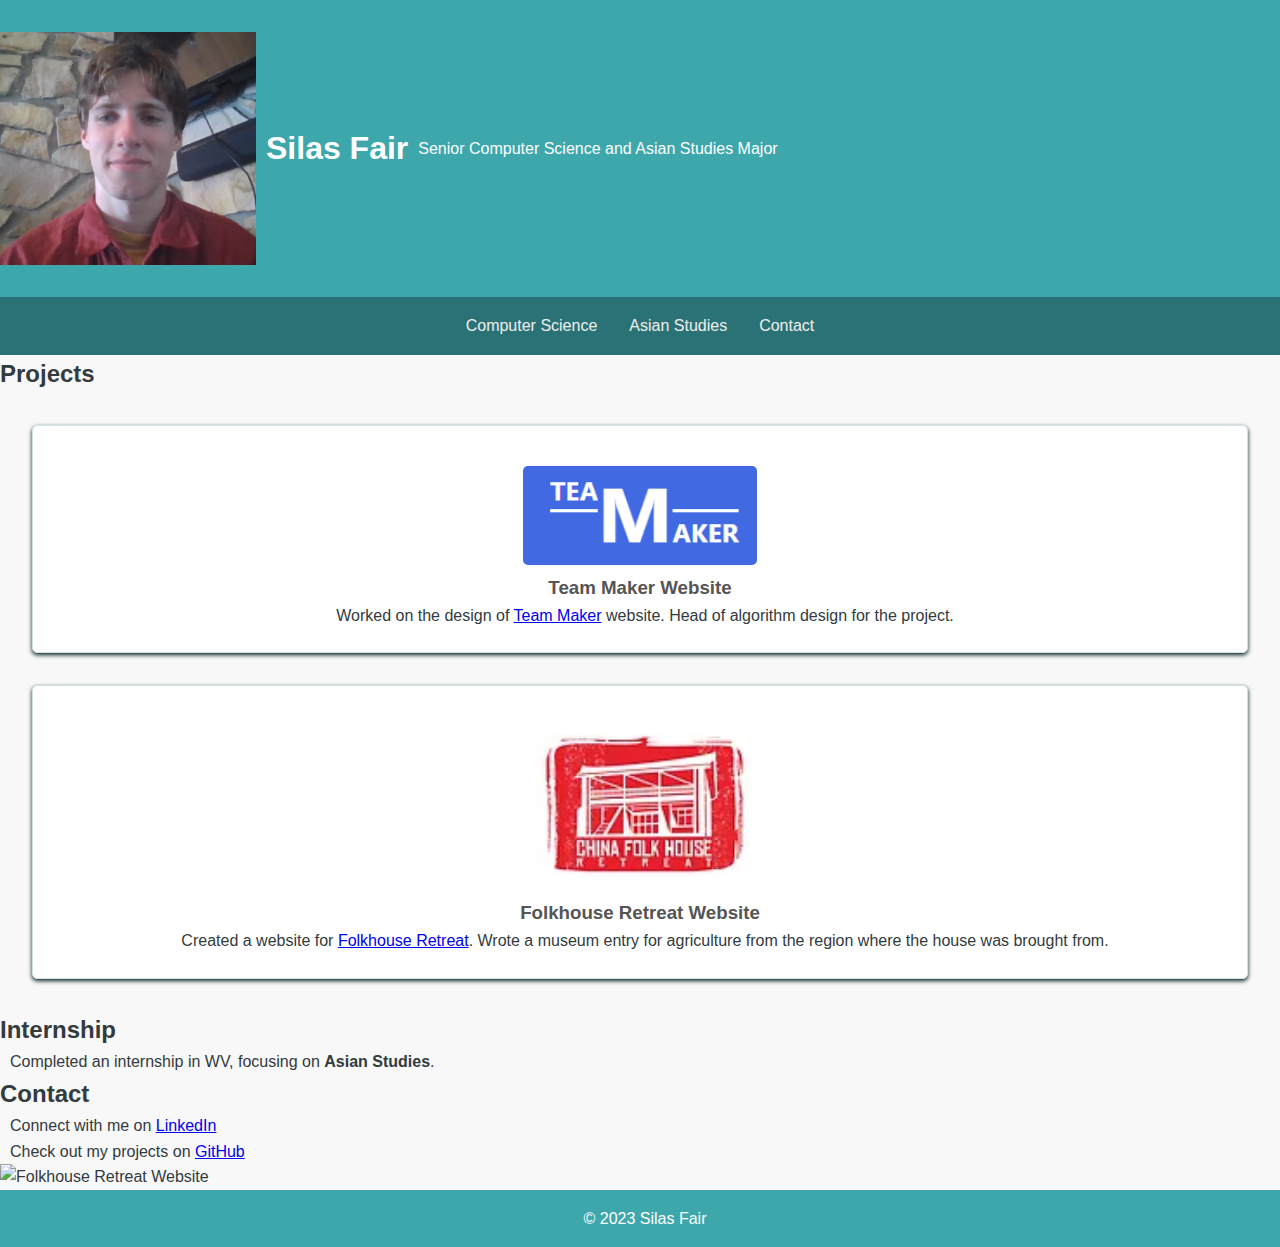
==== index.html @ 1145513f "Moved code from homepage to index file." ====
<!DOCTYPE html>
<html lang="en">
<head>
<link rel="stylesheet" type="text/css" href="style.css" />
     <meta charset="UTF-8">
    <meta name="viewport" content="width=device-width, initial-scale=1.0">
    <title>Silas Fair - Portfolio</title>
</head>
<body>
    <header>
        <img width="30%" src="Headshot.jpg" alt="Team Maker Website">
        <h1>Silas Fair</h1>
        <p>Senior Computer Science and Asian Studies Major</p>
        <p></p>
    </header>
    
    <nav>
        <ul>
            <li><a href="#projects">Computer Science</a></li>
            <li><a href="#internship">Asian Studies</a></li>
            <li><a href="#contact">Contact</a></li>
        </ul>
    </nav>
    
    <section id="projects">
        <h2>Projects</h2>
        <div class="project">
        <center>
            <img width="20%" src="teammakerphoto.PNG" alt="Team Maker Website">
            <h3>Team Maker Website</h3>
            <p>Worked on the design of <a href="http://www.TeamMakeronline.com">Team Maker</a> website. Head of algorithm design for the project.</p>
        </center>
        </div>
        <div class="project">
        <center><img width="20%" src="CFHR image.PNG" alt="Folkhouse Retreat Website">
            <h3>Folkhouse Retreat Website</h3>
            <p>Created a website for <a href="https://www.chinafolkhouse.org/">Folkhouse Retreat</a>. Wrote a museum entry for agriculture from the region where the house was brought from.</p>
        </center>
        </div>
    </section>
    
    <section id="internship">
        <h2>Internship</h2>
        <p>Completed an internship in WV, focusing on <strong>Asian Studies</strong>.</p>
    </section>
    
    <section id="contact">
        <h2>Contact</h2>
        <p>Connect with me on <a href="https://www.linkedin.com/in/silas-fair/">LinkedIn</a></p>
        <p>Check out my projects on <a href="https://github.com/SilasFair121221?tab=repositories">GitHub</a></p>
    </section>
    <img width=100% src="WIN_20200814_11_48_20_Pro.jpg" alt="Folkhouse Retreat Website">
    <footer>
        <p>&copy; 2023 Silas Fair</p>
    </footer>
</body>
</html>
---- style.css ----
/* Reset padding and margins */
    body, h1, h2, h3, p, ul, li {
        margin: 0;
        padding: 0;
    }
    
    header {
        display: flex;
        align-items: center;
    }

    img {
        width: 20%;
    }

    h1, p {
        margin-left: 10px; /* Adjust the margin as needed */
    }
    
    body {
        font-family: Arial, sans-serif;
        line-height: 1.6;
        background-color: #f8f8f8;
        color: #323b3e;
    }

    header {
        background-color: #3da7ac;
        color: #fff;
        text-align: center;
        padding: 2rem 0;
    }

    nav ul {
        list-style: none;
        display: flex;
        justify-content: center;
        background-color: #2a7275;
        padding: 1rem 0;
    }

    nav a {
        text-decoration: none;
        color: rgb(239, 239, 239);
        padding: 0.5rem 1rem;
        transition: background-color 0.3s;
    }

    nav a:hover {
        background-color: #444;
    }

    /* Project section  */
    .project {
        margin: 2rem;
        padding: 1.5rem;
        border: 1px solid #cee1e3;
        background-color: #ffffff;
        box-shadow: 0 2px 4px #0b2628;
        border-radius: 5px;
        display: flex;
        flex-direction: column;
    }

    .project h3 {
        color: #555;
    }

    .project img {
        max-width: 100%;
        height: auto;
        margin-top: 1rem;
        border-radius: 5px;
    }

    /* set Footer style */
    footer {
        background-color: #3da7ac;
        color: #fff;
        text-align: center;
        padding: 1rem 0;
    }
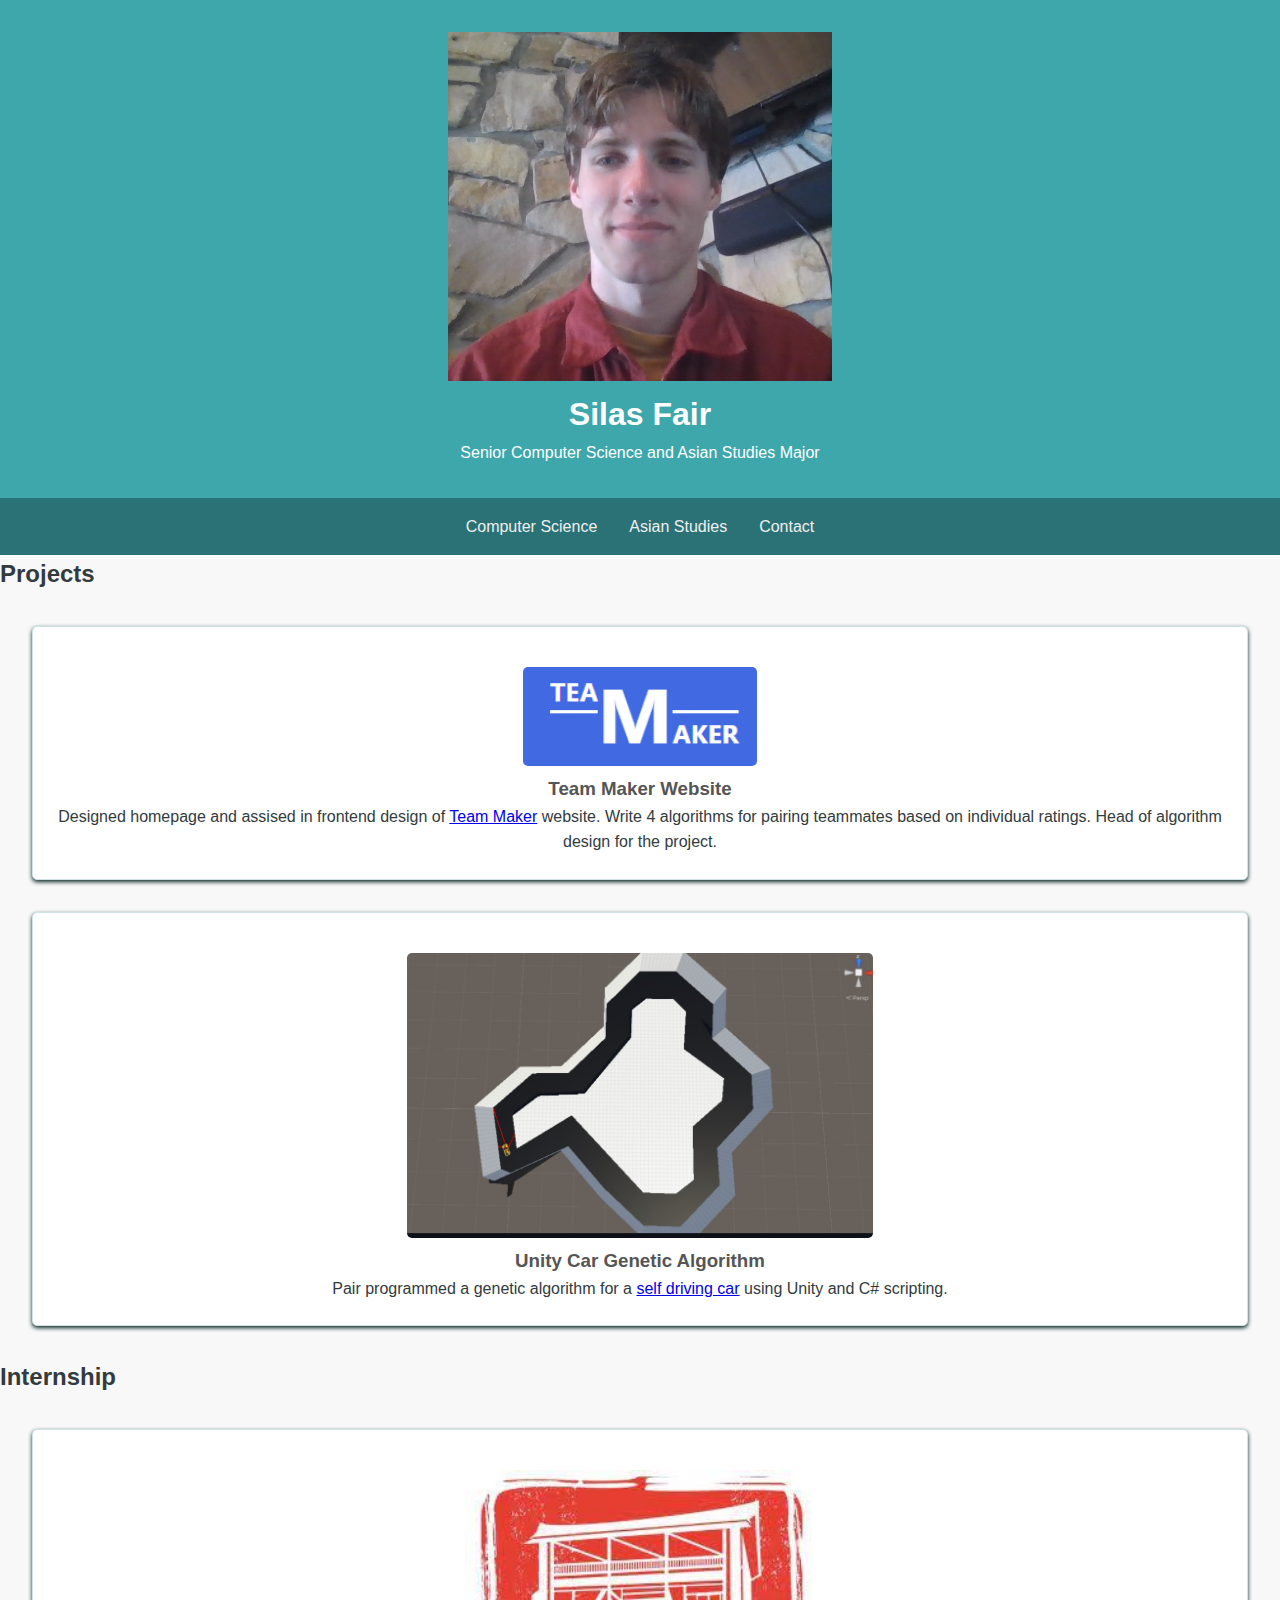
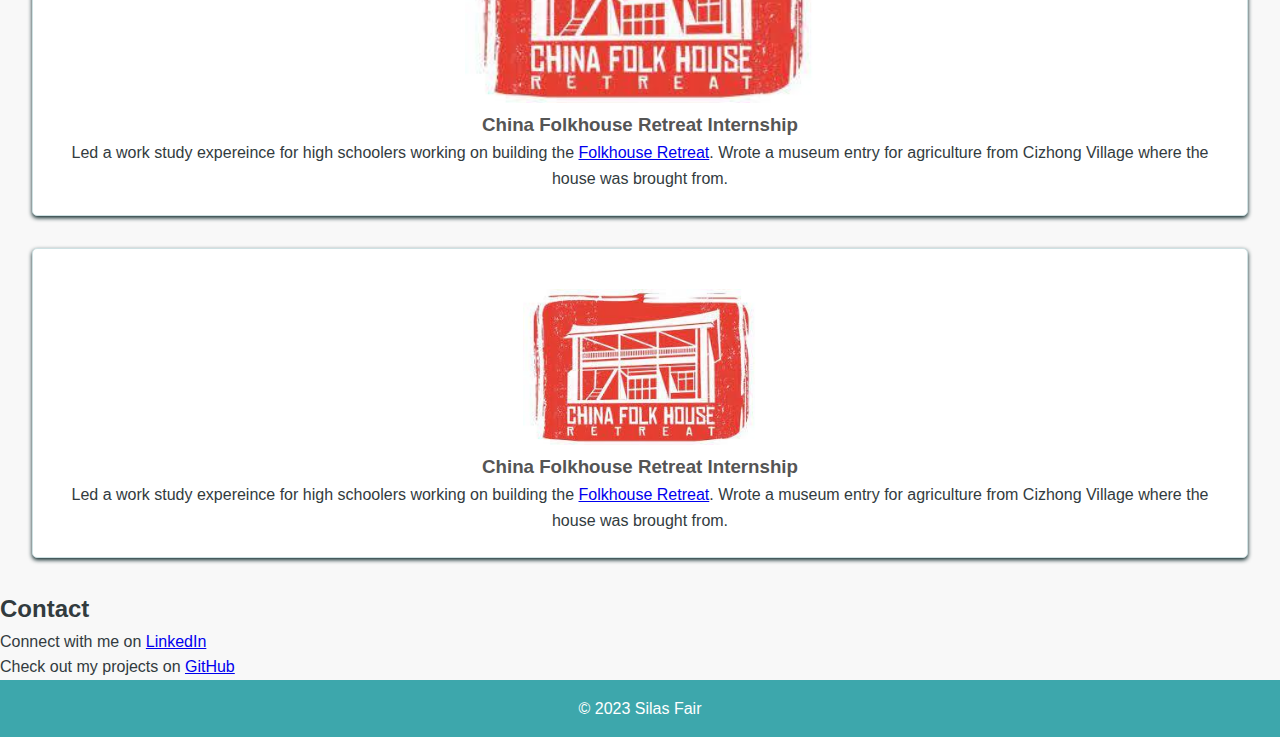
==== commit d38d67ec: "Added self driving car project" ====
--- a/index.html
+++ b/index.html
@@ -16,32 +16,46 @@
     
     <nav>
         <ul>
-            <li><a href="#projects">Computer Science</a></li>
-            <li><a href="#internship">Asian Studies</a></li>
+            <li><a href="#computer">Computer Science</a></li>
+            <li><a href="#asia">Asian Studies</a></li>
             <li><a href="#contact">Contact</a></li>
         </ul>
     </nav>
     
-    <section id="projects">
+    <section id="computer">
         <h2>Projects</h2>
-        <div class="project">
+        <div class="computer">
         <center>
             <img width="20%" src="teammakerphoto.PNG" alt="Team Maker Website">
             <h3>Team Maker Website</h3>
-            <p>Worked on the design of <a href="http://www.TeamMakeronline.com">Team Maker</a> website. Head of algorithm design for the project.</p>
+            <p>Designed homepage and assised in frontend design of <a href="http://www.TeamMakeronline.com">Team Maker</a> website. Write 4 algorithms for pairing teammates based on individual ratings. Head of algorithm design for the project.</p>
         </center>
         </div>
-        <div class="project">
-        <center><img width="20%" src="CFHR image.PNG" alt="Folkhouse Retreat Website">
-            <h3>Folkhouse Retreat Website</h3>
-            <p>Created a website for <a href="https://www.chinafolkhouse.org/">Folkhouse Retreat</a>. Wrote a museum entry for agriculture from the region where the house was brought from.</p>
+
+        <div class="computer">
+            <center>
+                <img width="40%" src="unity_car.PNG" alt="Team Maker Website">
+                <h3>Unity Car Genetic Algorithm</h3>
+                <p>Pair programmed a genetic algorithm for a <a href="https://github.com/fairsilas/Self-Driving-Car">self driving car</a> using Unity and C# scripting. </p>
+            </center>
+            </div>
+    </section>
+    
+    <section id="asia">
+        <h2>Internship</h2>
+        <div class="asia">
+        <center><img width="30%" src="cfhr.jpg" alt="Folkhouse Retreat Website">
+            <h3>China Folkhouse Retreat Internship</h3>
+            <p>Led a work study expereince for high schoolers working on building the  <a href="https://www.chinafolkhouse.org/">Folkhouse Retreat</a>. Wrote a museum entry for agriculture from Cizhong Village where the house was brought from.</p>
         </center>
         </div>
-    </section>
-    
-    <section id="internship">
-        <h2>Internship</h2>
-        <p>Completed an internship in WV, focusing on <strong>Asian Studies</strong>.</p>
+
+        <div class="asia">
+            <center><img width="20%" src="cfhr.jpg" alt="Folkhouse Retreat Website">
+                <h3>China Folkhouse Retreat Internship</h3>
+                <p>Led a work study expereince for high schoolers working on building the  <a href="https://www.chinafolkhouse.org/">Folkhouse Retreat</a>. Wrote a museum entry for agriculture from Cizhong Village where the house was brought from.</p>
+            </center>
+            </div>
     </section>
     
     <section id="contact">
@@ -49,7 +63,6 @@
         <p>Connect with me on <a href="https://www.linkedin.com/in/silas-fair/">LinkedIn</a></p>
         <p>Check out my projects on <a href="https://github.com/SilasFair121221?tab=repositories">GitHub</a></p>
     </section>
-    <img width=100% src="WIN_20200814_11_48_20_Pro.jpg" alt="Folkhouse Retreat Website">
     <footer>
         <p>&copy; 2023 Silas Fair</p>
     </footer>
--- a/style.css
+++ b/style.css
@@ -4,19 +4,7 @@
         padding: 0;
     }
     
-    header {
-        display: flex;
-        align-items: center;
-    }
 
-    img {
-        width: 20%;
-    }
-
-    h1, p {
-        margin-left: 10px; /* Adjust the margin as needed */
-    }
-    
     body {
         font-family: Arial, sans-serif;
         line-height: 1.6;
@@ -51,7 +39,7 @@
     }
 
     /* Project section  */
-    .project {
+    .asia {
         margin: 2rem;
         padding: 1.5rem;
         border: 1px solid #cee1e3;
@@ -62,11 +50,11 @@
         flex-direction: column;
     }
 
-    .project h3 {
+    .asia h3 {
         color: #555;
     }
 
-    .project img {
+    .asia img {
         max-width: 100%;
         height: auto;
         margin-top: 1rem;
@@ -79,4 +67,27 @@
         color: #fff;
         text-align: center;
         padding: 1rem 0;
+    }
+
+    /* Project section  */
+    .computer {
+        margin: 2rem;
+        padding: 1.5rem;
+        border: 1px solid #cee1e3;
+        background-color: #ffffff;
+        box-shadow: 0 2px 4px #0b2628;
+        border-radius: 5px;
+        display: flex;
+        flex-direction: column;
+    }
+
+    .computer h3 {
+        color: #555;
+    }
+
+    .computer img {
+        max-width: 100%;
+        height: auto;
+        margin-top: 1rem;
+        border-radius: 5px;
     }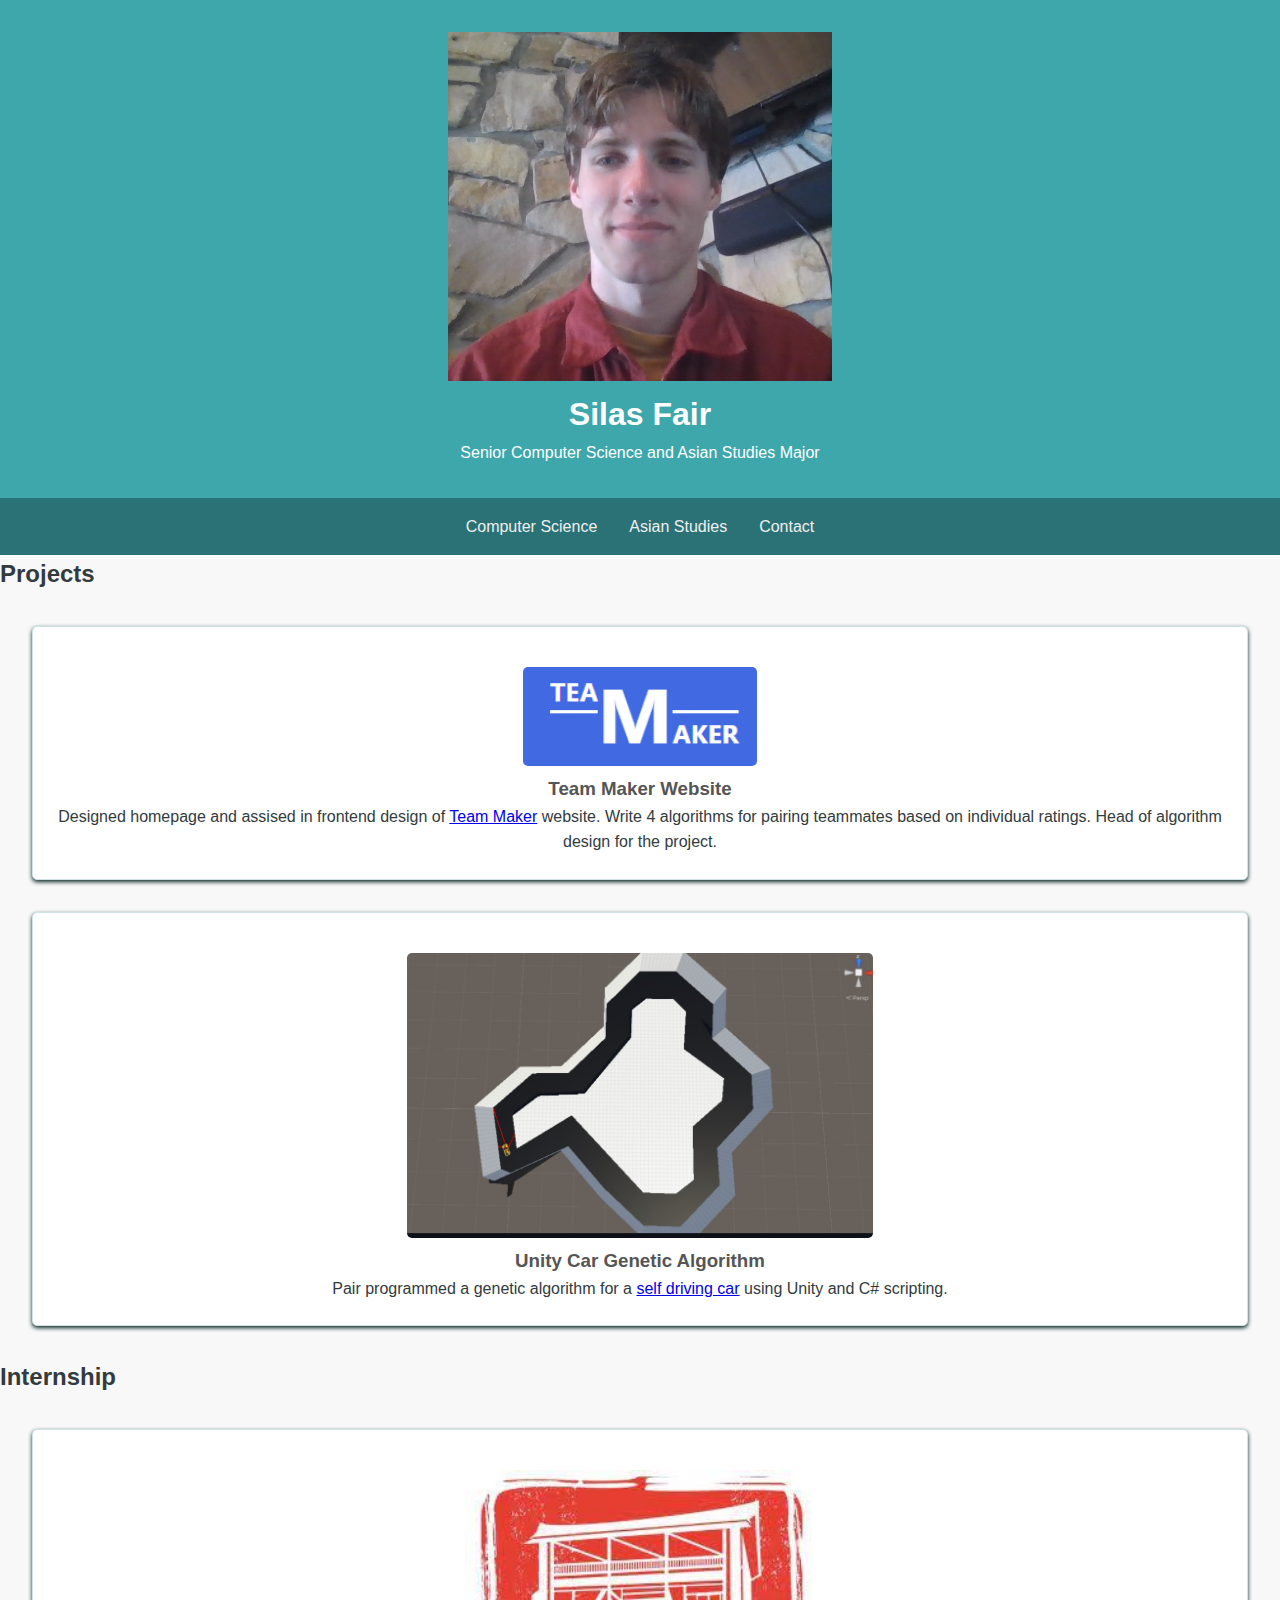
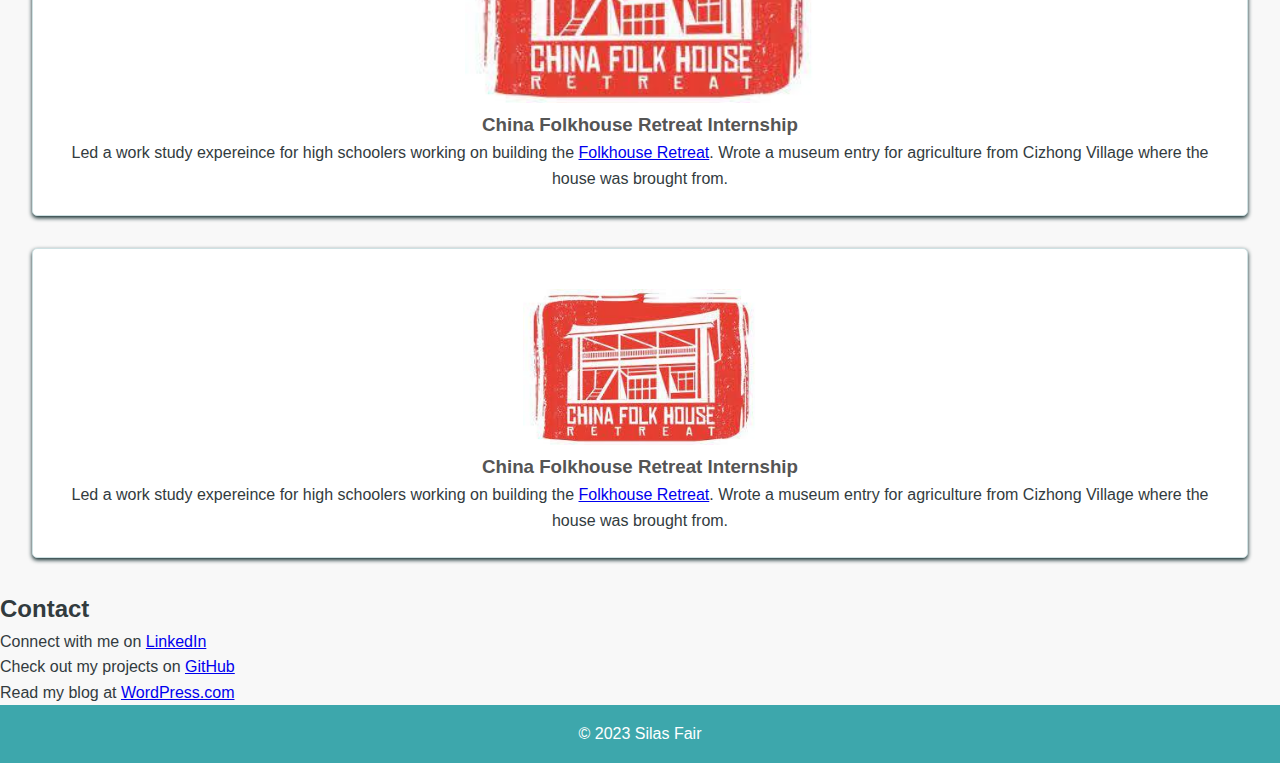
==== commit 0374a0ed: "Update index.html" ====
--- a/index.html
+++ b/index.html
@@ -61,8 +61,9 @@
     <section id="contact">
         <h2>Contact</h2>
         <p>Connect with me on <a href="https://www.linkedin.com/in/silas-fair/">LinkedIn</a></p>
-        <p>Check out my projects on <a href="https://github.com/SilasFair121221?tab=repositories">GitHub</a></p>
-    </section>
+        
+    </section><p>Check out my projects on <a href="https://github.com/SilasFair121221?tab=repositories">GitHub</a></p>
+    <p>Read my blog at <a href="https://opensourcesilas9.wordpress.com/">WordPress.com</a></p>
     <footer>
         <p>&copy; 2023 Silas Fair</p>
     </footer>
